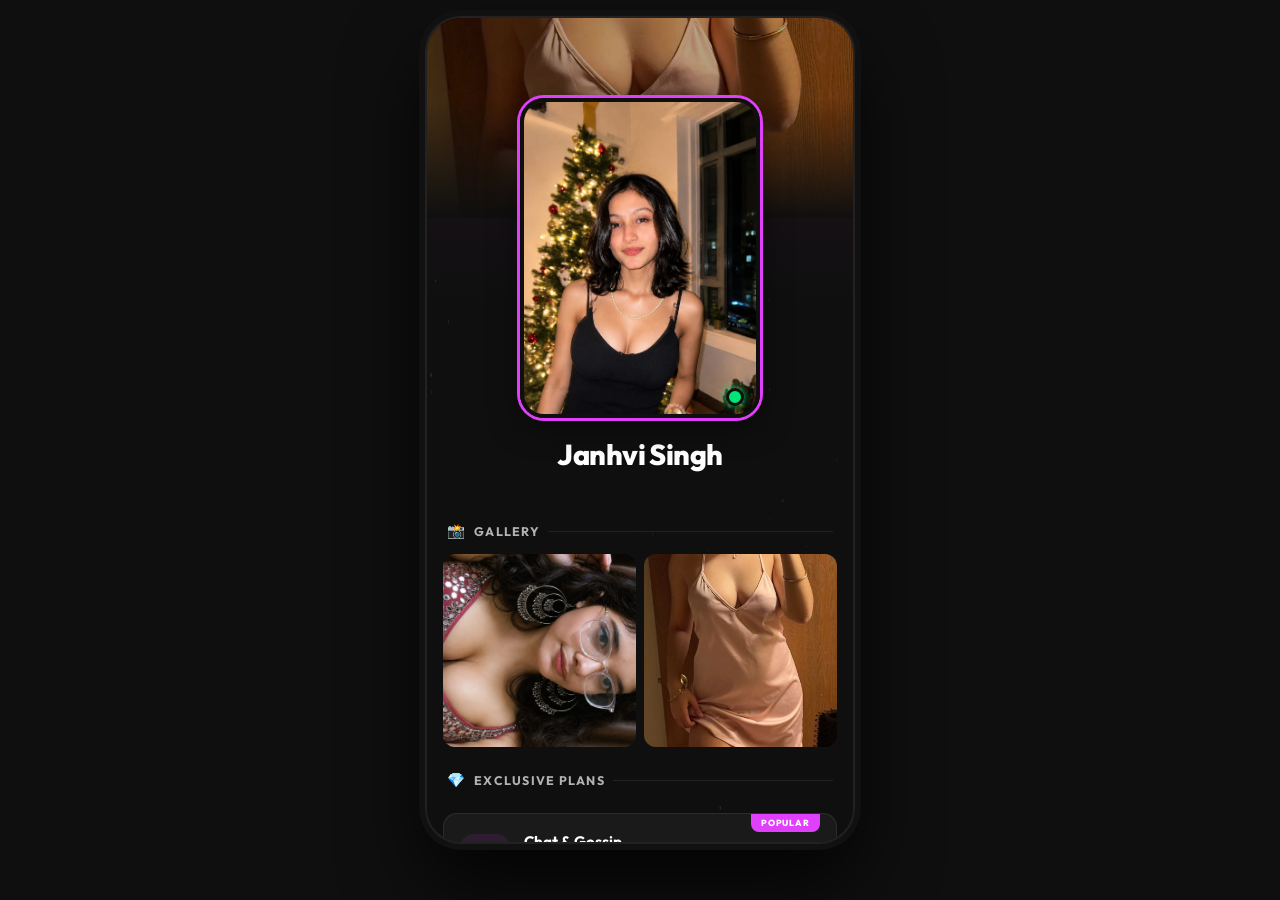
==== index.html @ e20ae775 "Remove timestamps from all reviews" ====
<!DOCTYPE html>
<html lang="en">
<head>
    <meta charset="UTF-8">
    <meta name="viewport" content="width=device-width, initial-scale=1.0">
    <title>ExclusiveConnect — Premium Chat & Connect</title>
    <meta name="description" content="Connect directly with your favorite influencer. Exclusive chat, voice & video call plans available now.">
    <link rel="stylesheet" href="style.css">
    <!-- Google Fonts -->
    <link rel="preconnect" href="https://fonts.googleapis.com">
    <link rel="preconnect" href="https://fonts.gstatic.com" crossorigin>
    <link href="https://fonts.googleapis.com/css2?family=Inter:wght@300;400;500;600;700;800&family=Playfair+Display:wght@700&display=swap" rel="stylesheet">
</head>
<body>
    <!-- Mobile Frame Wrapper -->
    <div class="mobile-frame">
    <!-- Animated Particles Canvas -->
    <canvas id="particlesCanvas"></canvas>



    <!-- Main Container -->
    <main class="main-container" id="mainContent">

        <!-- Cover Banner -->
        <div class="cover-banner">
            <img src="assets/pic3.jpeg" alt="Cover" class="cover-img">
            <div class="cover-overlay"></div>
        </div>

        <!-- Profile Section -->
        <section class="profile-section" id="heroCard">
            <div class="profile-avatar-wrap" id="avatarWrapper">
                <img src="assets/pic1.jpeg" alt="Profile Picture" class="profile-avatar" id="avatarImg">
                <div class="status-dot"></div>
            </div>
            <h1 class="profile-name" id="heroName">Janhvi Singh</h1>


        </section>



        <!-- Photo Gallery Section -->
        <section class="gallery-section" id="gallerySection">
            <h2 class="section-title">
                <span class="title-icon">📸</span>
                Gallery
            </h2>
            <div class="gallery-grid" id="galleryGrid">
                <div class="gallery-item" data-index="0" onclick="openLightbox(0)">
                    <img src="assets/pic2.jpeg" alt="Photo 1" loading="lazy">
                </div>
                <div class="gallery-item" data-index="1" onclick="openLightbox(1)">
                    <img src="assets/pic3.jpeg" alt="Photo 2" loading="lazy">
                </div>
            </div>
        </section>

        <!-- Plans Section -->
        <section class="plans-section" id="plansSection">
            <h2 class="section-title">
                <span class="title-icon">💎</span>
                Exclusive Plans
            </h2>

            <!-- Plan Card 1: Chat & Gossip -->
            <div class="plan-card" id="planChat" onclick="openModal('Chat & Gossip', 199)">
                <div class="plan-badge">Popular</div>
                <div class="plan-icon-wrap">
                    <div class="plan-icon">💬</div>
                </div>
                <div class="plan-info">
                    <h3>Chat & Gossip</h3>
                    <p>Text chat with me directly. Share thoughts, secrets, anything!</p>
                </div>
                <div class="plan-price-box">
                    <span class="plan-price">₹199</span>
                    <span class="plan-price-label">valid for 7 days</span>
                </div>
                <div class="plan-arrow">
                    <svg width="20" height="20" viewBox="0 0 24 24" fill="none" stroke="currentColor" stroke-width="2"><path d="M5 12h14M12 5l7 7-7 7"/></svg>
                </div>
            </div>

            <!-- Plan Card 2: Voice Call -->
            <div class="plan-card" id="planVoice" onclick="openModal('Voice Call', 299)">
                <div class="plan-icon-wrap voice">
                    <div class="plan-icon">📞</div>
                </div>
                <div class="plan-info">
                    <h3>Voice Call</h3>
                    <p>Talk on call, share your thoughts, discuss anything personal!</p>
                </div>
                <div class="plan-price-box">
                    <span class="plan-price">₹299</span>
                    <span class="plan-price-label">valid for 7 days</span>
                </div>
                <div class="plan-arrow">
                    <svg width="20" height="20" viewBox="0 0 24 24" fill="none" stroke="currentColor" stroke-width="2"><path d="M5 12h14M12 5l7 7-7 7"/></svg>
                </div>
            </div>

            <!-- Plan Card 3: Video Call (NEW) -->
            <div class="plan-card premium" id="planVideo" onclick="openModal('Video Call', 499)">
                <div class="plan-badge premium-badge">⭐ Premium</div>
                <div class="plan-icon-wrap video">
                    <div class="plan-icon">🎥</div>
                </div>
                <div class="plan-info">
                    <h3>Video Call</h3>
                    <p>Face-to-face video call — the ultimate personal experience!</p>
                </div>
                <div class="plan-price-box">
                    <span class="plan-price">₹499</span>
                    <span class="plan-price-label">valid for 7 days</span>
                </div>
                <div class="plan-arrow">
                    <svg width="20" height="20" viewBox="0 0 24 24" fill="none" stroke="currentColor" stroke-width="2"><path d="M5 12h14M12 5l7 7-7 7"/></svg>
                </div>
            </div>
        </section>

        <!-- Trust Section -->
        <section class="trust-section" id="trustSection">
            <div class="trust-item">
                <span class="trust-icon">🔒</span>
                <span>100% Secure</span>
            </div>
            <div class="trust-item">
                <span class="trust-icon">⚡</span>
                <span>Instant Access</span>
            </div>
            <div class="trust-item">
                <span class="trust-icon">💯</span>
                <span>Guaranteed Reply</span>
            </div>
        </section>

        <!-- Reviews Section -->
        <section class="reviews-section" id="reviewsSection">
            <h2 class="section-title">
                <span class="title-icon">⭐</span>
                What People Say
                <span class="review-count-badge">850+ Reviews</span>
            </h2>

            <div class="reviews-summary">
                <div class="rating-big">4.9</div>
                <div class="rating-stars-big">★★★★★</div>
                <div class="rating-text">Based on 850+ verified reviews</div>
            </div>

            <div class="reviews-list" id="reviewsList">

                <div class="review-card">
                    <div class="review-header">
                        <div class="review-avatar" style="background: linear-gradient(135deg, #ff6b6b, #ee5a24);">D</div>
                        <div class="review-user-info">
                            <span class="review-name">Deepak Verma <span class="verified-badge">✅</span></span>
                        </div>
                        <div class="review-stars">★★★★★</div>
                    </div>
                    <p class="review-text">Nice chatting with you.</p>
                    <div class="review-plan-tag">💬 Chat & Gossip</div>
                </div>

                <div class="review-card">
                    <div class="review-header">
                        <div class="review-avatar" style="background: linear-gradient(135deg, #6c5ce7, #a29bfe);">K</div>
                        <div class="review-user-info">
                            <span class="review-name">Karan Mehra <span class="verified-badge">✅</span></span>
                        </div>
                        <div class="review-stars">★★★★★</div>
                    </div>
                    <p class="review-text">Great talking to you. Kal fir call karunga.</p>
                    <div class="review-plan-tag">📞 Voice Call</div>
                </div>

                <div class="review-card">
                    <div class="review-header">
                        <div class="review-avatar" style="background: linear-gradient(135deg, #00b894, #00cec9);">N</div>
                        <div class="review-user-info">
                            <span class="review-name">Nikhil Rawat <span class="verified-badge">✅</span></span>
                        </div>
                        <div class="review-stars">★★★★★</div>
                    </div>
                    <p class="review-text">Very friendly and sweet ❤️</p>
                    <div class="review-plan-tag">💬 Chat & Gossip</div>
                </div>

                <div class="review-card">
                    <div class="review-header">
                        <div class="review-avatar" style="background: linear-gradient(135deg, #fdcb6e, #e17055);">T</div>
                        <div class="review-user-info">
                            <span class="review-name">Tarun Yadav <span class="verified-badge">✅</span></span>
                        </div>
                        <div class="review-stars">★★★★★</div>
                    </div>
                    <p class="review-text">Nice experience. Thanks.</p>
                    <div class="review-plan-tag">🎥 Video Call</div>
                </div>

                <div class="review-card">
                    <div class="review-header">
                        <div class="review-avatar" style="background: linear-gradient(135deg, #74b9ff, #0984e3);">R</div>
                        <div class="review-user-info">
                            <span class="review-name">Rohit Chauhan <span class="verified-badge">✅</span></span>
                        </div>
                        <div class="review-stars">★★★★★</div>
                    </div>
                    <p class="review-text">Good talks. Worth it.</p>
                    <div class="review-plan-tag">💬 Chat & Gossip</div>
                </div>

                <div class="review-card">
                    <div class="review-header">
                        <div class="review-avatar" style="background: linear-gradient(135deg, #e056fd, #be2edd);">J</div>
                        <div class="review-user-info">
                            <span class="review-name">Jai Prakash <span class="verified-badge">✅</span></span>
                        </div>
                        <div class="review-stars">★★★★★</div>
                    </div>
                    <p class="review-text">Sahi tha bhai, maza aaya.</p>
                    <div class="review-plan-tag">💬 Chat & Gossip</div>
                </div>

                <div class="review-card">
                    <div class="review-header">
                        <div class="review-avatar" style="background: linear-gradient(135deg, #ff9ff3, #f368e0);">S</div>
                        <div class="review-user-info">
                            <span class="review-name">Sonu Rajput <span class="verified-badge">✅</span></span>
                        </div>
                        <div class="review-stars">★★★★★</div>
                    </div>
                    <p class="review-text">Achi baat karti hai.</p>
                    <div class="review-plan-tag">📞 Voice Call</div>
                </div>

                <div class="review-card">
                    <div class="review-header">
                        <div class="review-avatar" style="background: linear-gradient(135deg, #55efc4, #00b894);">A</div>
                        <div class="review-user-info">
                            <span class="review-name">Aditya Thakur <span class="verified-badge">✅</span></span>
                        </div>
                        <div class="review-stars">★★★★★</div>
                    </div>
                    <p class="review-text">Reply bohot fast aaya. Nice.</p>
                    <div class="review-plan-tag">💬 Chat & Gossip</div>
                </div>

                <div class="review-card">
                    <div class="review-header">
                        <div class="review-avatar" style="background: linear-gradient(135deg, #ffeaa7, #fdcb6e);">G</div>
                        <div class="review-user-info">
                            <span class="review-name">Gaurav Pandit <span class="verified-badge">✅</span></span>
                        </div>
                        <div class="review-stars">★★★★★</div>
                    </div>
                    <p class="review-text">Had a great conversation.</p>
                    <div class="review-plan-tag">📞 Voice Call</div>
                </div>

                <div class="review-card">
                    <div class="review-header">
                        <div class="review-avatar" style="background: linear-gradient(135deg, #fab1a0, #e17055);">P</div>
                        <div class="review-user-info">
                            <span class="review-name">Prashant Dubey <span class="verified-badge">✅</span></span>
                        </div>
                        <div class="review-stars">★★★★★</div>
                    </div>
                    <p class="review-text">Super genuine 💯</p>
                    <div class="review-plan-tag">💬 Chat & Gossip</div>
                </div>


            </div>
        </section>
    </main>



    <!-- Lightbox -->
    <div id="lightbox" class="lightbox" onclick="closeLightbox(event)">
        <button class="lightbox-close" onclick="closeLightbox(event)" aria-label="Close lightbox">&times;</button>
        <button class="lightbox-nav lightbox-prev" onclick="prevImage(event)" aria-label="Previous">‹</button>
        <div class="lightbox-content">
            <img id="lightboxImg" src="" alt="Gallery Image">
            <div class="lightbox-counter" id="lightboxCounter">1 / 2</div>
        </div>
        <button class="lightbox-nav lightbox-next" onclick="nextImage(event)" aria-label="Next">›</button>
    </div>

    <!-- Payment Modal -->
    <div id="paymentModal" class="modal-overlay" onclick="handleOverlayClick(event)">
        <div class="modal-card" onclick="event.stopPropagation()">
            <button class="modal-close" onclick="closeModal()" aria-label="Close modal">&times;</button>
            


            <!-- QR Code -->
            <div class="qr-section">
                <div class="qr-frame">
                    <img src="assets/qr-code.jpeg" alt="Payment QR Code" class="qr-image" id="qrImage">
                </div>
                <p class="qr-hint">Scan with any UPI app to pay</p>
            </div>
            
            <!-- Upload -->
            <div class="upload-area" id="uploadArea">
                <label for="paymentScreenshot" class="upload-label" id="uploadLabel">
                    <div class="upload-icon">📷</div>
                    <span class="upload-text">Upload Payment Screenshot</span>
                </label>
                <input type="file" id="paymentScreenshot" accept="image/*" style="display: none;" onchange="handleFileUpload(event)">
            </div>
            <div id="uploadPreview" class="upload-preview" style="display:none;">
                <img id="previewImg" src="" alt="Screenshot Preview">
                <span class="upload-success">✅ Screenshot uploaded!</span>
            </div>





            <!-- WhatsApp Button -->
            <button id="whatsappBtn" class="wa-button" style="display: none;" onclick="sendToWhatsApp()">
                <svg width="22" height="22" viewBox="0 0 448 512" fill="#fff"><path d="M380.9 97.1C339 55.1 283.2 32 223.9 32c-122.4 0-222 99.6-222 222 0 39.1 10.2 77.3 29.6 111L0 480l117.7-30.9c32.4 17.7 68.9 27 106.1 27h.1c122.3 0 224.1-99.6 224.1-222 0-59.3-25.2-115-67.1-157zM223.9 413.6c-33.6 0-66.5-9-95.2-26.1l-6.8-4-70.8 18.6 18.9-69-4.4-7c-18.8-30-28.7-64.7-28.7-100.4 0-101.4 82.5-184 184-184 55.6 0 107.8 21.7 147 60.9 39.3 39.2 60.9 91.5 60.9 147.2 0 101.4-82.5 184-184.2 184zm101.2-138.2c-5.5-2.8-32.8-16.2-37.9-18-5.1-1.9-8.8-2.8-12.5 2.8-3.7 5.6-14.3 18-17.6 21.8-3.2 3.7-6.5 4.2-12 1.4-32.6-16.3-54-29.1-75.5-66-5.7-9.8 5.7-9.1 16.3-30.3 1.8-3.7.9-6.9-.5-9.7-1.4-2.8-12.5-30.1-17.1-41.2-4.5-10.8-9.1-9.3-12.5-9.5-3.2-.2-6.9-.2-10.6-.2-3.7 0-9.7 1.4-14.8 6.9-5.1 5.6-19.4 19-19.4 46.3 0 27.3 19.9 53.7 22.6 57.4 2.8 3.7 39.1 59.7 94.8 83.8 35.2 15.2 49 16.5 66.6 13.9 10.7-1.6 32.8-13.4 37.4-26.4 4.6-13 4.6-24.1 3.2-26.4-1.3-2.5-5-3.9-10.5-6.6z"/></svg>
                Message on WhatsApp
            </button>
        </div>
    </div>
    
    <!-- End Mobile Frame Wrapper -->
    </div>

    <script src="script.js"></script>
</body>
</html>
---- style.css ----
/* ============================================================
   EXCLUSIVE CONNECT — INSTAGRAM-STYLE PREMIUM V6
   ============================================================ */

@import url('https://fonts.googleapis.com/css2?family=Outfit:wght@300;400;500;600;700;800;900&display=swap');

/* ─── Design Tokens ─── */
:root {
    --bg: #0f0f0f;
    --bg-card: #1a1a1a;
    --bg-card-hover: #222;
    --border: rgba(255,255,255,0.08);
    --accent: #e040fb;
    --accent-light: #ea80fc;
    --accent-glow: rgba(224, 64, 251, 0.3);
    --gold: #ffd700;
    --green: #00e676;
    --whatsapp: #25D366;
    --text-1: #ffffff;
    --text-2: #b3b3b3;
    --text-3: #666;
    --radius: 16px;
    --font: 'Outfit', sans-serif;
}

*, *::before, *::after { margin:0; padding:0; box-sizing:border-box; }
html { scroll-behavior:smooth; -webkit-tap-highlight-color:transparent; }

body {
    font-family: var(--font);
    background: var(--bg);
    color: var(--text-1);
    min-height: 100vh;
    display: flex;
    justify-content: center;
    padding: 16px 0;
}

/* ─── Mobile Frame ─── */
.mobile-frame {
    width: 100%;
    max-width: 430px;
    height: 92vh;
    min-height: 780px;
    background: var(--bg);
    position: relative;
    overflow-y: auto;
    overflow-x: hidden;
    border-radius: 36px;
    border: 2px solid #222;
    box-shadow:
        0 0 0 6px #111,
        0 40px 80px rgba(0,0,0,0.8);
    display: flex;
    flex-direction: column;
}

#particlesCanvas {
    position: absolute;
    top: 0; left: 0;
    width: 100%; height: 100%;
    z-index: 0;
    pointer-events: none;
    opacity: 0.4;
}

.mobile-frame::before {
    content: '';
    position: absolute;
    top: 0; left: 0; right: 0;
    height: 300px;
    background: linear-gradient(180deg, rgba(224, 64, 251, 0.08) 0%, transparent 100%);
    z-index: 0;
    pointer-events: none;
}

/* ─── Main Container ─── */
.main-container {
    position: relative;
    z-index: 1;
    width: 100%;
    display: flex;
    flex-direction: column;
}

/* ============================================================
   COVER BANNER
   ============================================================ */
.cover-banner {
    position: relative;
    width: 100%;
    height: 200px;
    overflow: hidden;
    flex-shrink: 0;
}

.cover-img {
    width: 100%;
    height: 100%;
    object-fit: cover;
    object-position: center 30%;
    filter: brightness(0.7) saturate(1.2);
}

.cover-overlay {
    position: absolute;
    inset: 0;
    background: linear-gradient(180deg,
        transparent 0%,
        transparent 40%,
        var(--bg) 100%);
}

/* ============================================================
   PROFILE SECTION
   ============================================================ */
.profile-section {
    text-align: center;
    padding: 0 20px 24px;
    margin-top: -120px;
    position: relative;
    z-index: 2;
}

.profile-avatar-wrap {
    position: relative;
    display: inline-block;
    margin-bottom: 14px;
}

.profile-avatar {
    width: 240px;
    height: 320px;
    border-radius: 24px;
    object-fit: cover;
    object-position: center top;
    border: 4px solid var(--bg);
    box-shadow:
        0 0 0 3px var(--accent),
        0 8px 30px rgba(0,0,0,0.5);
    transition: transform 0.4s ease;
}

.profile-avatar:hover {
    transform: scale(1.05);
}

.status-dot {
    position: absolute;
    bottom: 16px;
    right: 16px;
    width: 18px;
    height: 18px;
    background: var(--green);
    border-radius: 50%;
    border: 3px solid var(--bg);
    box-shadow: 0 0 10px var(--green);
    animation: dot-pulse 2s ease-in-out infinite;
}

@keyframes dot-pulse {
    0%, 100% { box-shadow: 0 0 4px var(--green); }
    50% { box-shadow: 0 0 12px var(--green), 0 0 20px rgba(0,230,118,0.3); }
}

.profile-name {
    font-size: 1.8rem;
    font-weight: 800;
    letter-spacing: -0.02em;
    margin-bottom: 2px;
}

.profile-handle {
    font-size: 0.85rem;
    color: var(--accent);
    font-weight: 600;
    margin-bottom: 8px;
}

.profile-bio {
    font-size: 0.88rem;
    color: var(--text-2);
    margin-bottom: 20px;
    line-height: 1.5;
}

/* Stats Bar */
.profile-stats {
    display: flex;
    justify-content: center;
    align-items: center;
    gap: 0;
    background: var(--bg-card);
    border: 1px solid var(--border);
    border-radius: 14px;
    padding: 14px 10px;
}

.stat {
    flex: 1;
    text-align: center;
}

.stat-num {
    display: block;
    font-size: 1.05rem;
    font-weight: 800;
    color: var(--text-1);
}

.stat-label {
    display: block;
    font-size: 0.65rem;
    color: var(--text-3);
    text-transform: uppercase;
    letter-spacing: 0.06em;
    margin-top: 2px;
}

.stat-divider {
    width: 1px;
    height: 28px;
    background: var(--border);
}

/* ============================================================
   GALLERY
   ============================================================ */
.gallery-section {
    padding: 0 16px;
    animation: fadeUp 0.6s ease-out 0.1s backwards;
}

.section-title {
    font-size: 0.78rem;
    font-weight: 700;
    color: var(--text-2);
    margin-bottom: 14px;
    display: flex;
    align-items: center;
    gap: 8px;
    text-transform: uppercase;
    letter-spacing: 0.1em;
    padding: 0 4px;
}

.section-title::after {
    content: '';
    flex: 1;
    height: 1px;
    background: var(--border);
}

.title-icon { font-size: 0.9rem; }

.gallery-grid {
    display: grid;
    grid-template-columns: repeat(2, 1fr);
    gap: 8px;
}

.gallery-item {
    position: relative;
    aspect-ratio: 1;
    border-radius: 12px;
    overflow: hidden;
    cursor: pointer;
    transition: 0.3s ease;
}

.gallery-item img {
    width: 100%;
    height: 100%;
    object-fit: cover;
    transition: transform 0.5s ease;
}

.gallery-overlay {
    position: absolute;
    inset: 0;
    background: rgba(0,0,0,0.4);
    display: flex;
    align-items: center;
    justify-content: center;
    opacity: 0;
    transition: 0.3s;
}

.gallery-overlay span {
    font-size: 0.8rem;
    font-weight: 600;
    color: #fff;
    background: rgba(224,64,251,0.6);
    padding: 6px 16px;
    border-radius: 20px;
}

.gallery-item:hover img { transform: scale(1.1); }
.gallery-item:hover .gallery-overlay { opacity: 1; }
.gallery-item:hover { box-shadow: 0 0 20px var(--accent-glow); }

/* ============================================================
   PLAN CARDS — STACKED STYLE
   ============================================================ */
.plans-section {
    padding: 0 16px;
    display: flex;
    flex-direction: column;
    gap: 10px;
    animation: fadeUp 0.6s ease-out 0.2s backwards;
}

.plan-card {
    position: relative;
    display: flex;
    align-items: center;
    gap: 14px;
    background: var(--bg-card);
    border: 1px solid var(--border);
    border-radius: 14px;
    padding: 18px 16px;
    cursor: pointer;
    transition: 0.3s ease;
    overflow: hidden;
}

.plan-card:hover {
    background: var(--bg-card-hover);
    border-color: rgba(224,64,251,0.2);
    transform: translateY(-3px);
    box-shadow: 0 12px 40px rgba(0,0,0,0.4), 0 0 20px var(--accent-glow);
}

.plan-card::after { display: none; }

.plan-card:active {
    transform: scale(0.98);
}

.plan-card.premium {
    border-color: rgba(255,215,0,0.15);
    background: linear-gradient(135deg, #1a1a1a, rgba(255,215,0,0.04));
}

.plan-card.premium:hover {
    border-color: rgba(255,215,0,0.3);
    box-shadow: 0 12px 40px rgba(0,0,0,0.4), 0 0 20px rgba(255,215,0,0.15);
}

.plan-badge {
    position: absolute;
    top: 0;
    right: 16px;
    background: var(--accent);
    color: #fff;
    font-size: 0.55rem;
    font-weight: 800;
    padding: 3px 10px 4px;
    border-radius: 0 0 8px 8px;
    text-transform: uppercase;
    letter-spacing: 0.1em;
}

.plan-badge.premium-badge {
    background: var(--gold);
    color: #000;
}

.plan-icon-wrap {
    width: 50px;
    height: 50px;
    border-radius: 14px;
    background: rgba(224,64,251,0.1);
    display: flex;
    align-items: center;
    justify-content: center;
    flex-shrink: 0;
}

.plan-icon-wrap.voice {
    background: rgba(33,150,243,0.1);
}

.plan-icon-wrap.video {
    background: rgba(255,215,0,0.1);
}

.plan-icon { font-size: 1.5rem; }

.plan-info { flex: 1; min-width: 0; }

.plan-info h3 {
    font-size: 0.95rem;
    font-weight: 700;
    margin-bottom: 2px;
}

.plan-info p {
    font-size: 0.72rem;
    color: var(--text-3);
    line-height: 1.4;
    margin-bottom: 0;
}

.plan-features { display: none; }

.plan-price-box {
    text-align: right;
    flex-shrink: 0;
}

.plan-price {
    display: block;
    font-size: 1.3rem;
    font-weight: 800;
    color: var(--accent);
}

.plan-price-label {
    display: block;
    font-size: 0.55rem;
    color: var(--text-3);
    text-transform: uppercase;
    letter-spacing: 0.04em;
}

.plan-arrow {
    color: var(--text-3);
    flex-shrink: 0;
    transition: 0.3s;
}

.plan-card:hover .plan-arrow {
    color: var(--accent);
    transform: translateX(4px);
}

/* ============================================================
   TRUST
   ============================================================ */
.trust-section {
    padding: 0 16px;
    display: flex;
    justify-content: center;
    gap: 16px;
    flex-wrap: wrap;
    animation: fadeUp 0.6s ease-out 0.3s backwards;
}

.trust-item {
    display: flex;
    align-items: center;
    gap: 5px;
    font-size: 0.7rem;
    color: var(--text-3);
    font-weight: 600;
    text-transform: uppercase;
    letter-spacing: 0.04em;
    background: var(--bg-card);
    border: 1px solid var(--border);
    padding: 8px 14px;
    border-radius: 10px;
}

.trust-icon { font-size: 0.85rem; }

/* ============================================================
   REVIEWS
   ============================================================ */
.reviews-section {
    padding: 0 16px;
    animation: fadeUp 0.6s ease-out 0.35s backwards;
}

.review-count-badge {
    margin-left: auto;
    font-size: 0.6rem;
    font-weight: 700;
    background: rgba(224,64,251,0.1);
    color: var(--accent);
    padding: 3px 10px;
    border-radius: 16px;
    text-transform: none;
    border: 1px solid rgba(224,64,251,0.15);
}

.reviews-summary {
    text-align: center;
    padding: 22px;
    background: var(--bg-card);
    border: 1px solid var(--border);
    border-radius: 14px;
    margin-bottom: 12px;
    position: relative;
}

.reviews-summary::before {
    content: '';
    position: absolute;
    top: 0; left: 20%; right: 20%;
    height: 2px;
    background: linear-gradient(90deg, transparent, var(--gold), transparent);
    border-radius: 2px;
}

.rating-big {
    font-size: 3rem;
    font-weight: 900;
    color: var(--gold);
    line-height: 1;
    margin-bottom: 4px;
}

.rating-stars-big {
    font-size: 1.1rem;
    color: var(--gold);
    letter-spacing: 3px;
    margin-bottom: 4px;
}

.rating-text {
    font-size: 0.68rem;
    color: var(--text-3);
}

.reviews-list {
    display: flex;
    flex-direction: column;
    gap: 8px;
}

.review-card {
    background: var(--bg-card);
    border: 1px solid var(--border);
    border-radius: 14px;
    padding: 14px;
    transition: 0.3s;
}

.review-card::before { display: none; }

.review-card:hover {
    background: var(--bg-card-hover);
    border-color: rgba(224,64,251,0.1);
}

.review-header {
    display: flex;
    align-items: center;
    gap: 10px;
    margin-bottom: 8px;
}

.review-avatar {
    width: 36px;
    height: 36px;
    border-radius: 50%;
    display: flex;
    align-items: center;
    justify-content: center;
    font-weight: 800;
    font-size: 0.82rem;
    color: #fff;
    flex-shrink: 0;
}

.review-user-info { flex: 1; min-width: 0; }

.review-name {
    display: block;
    font-size: 0.82rem;
    font-weight: 700;
}

.verified-badge { font-size: 0.6rem; }

.review-time {
    display: block;
    font-size: 0.65rem;
    color: var(--text-3);
}

.review-stars {
    color: var(--gold);
    font-size: 0.7rem;
    letter-spacing: 1px;
    flex-shrink: 0;
}

.review-text {
    font-size: 0.8rem;
    color: var(--text-2);
    line-height: 1.5;
    margin-bottom: 8px;
}

.review-plan-tag {
    display: inline-block;
    font-size: 0.6rem;
    font-weight: 700;
    color: var(--accent);
    background: rgba(224,64,251,0.08);
    border: 1px solid rgba(224,64,251,0.12);
    padding: 3px 10px;
    border-radius: 16px;
}

/* ============================================================
   LIGHTBOX
   ============================================================ */
.lightbox {
    display: none;
    position: fixed;
    inset: 0;
    z-index: 2000;
    background: rgba(0,0,0,0.95);
    backdrop-filter: blur(20px);
    align-items: center;
    justify-content: center;
    opacity: 0;
    transition: opacity 0.3s;
}

.lightbox.active { display: flex; opacity: 1; }

.lightbox-close {
    position: absolute;
    top: 16px; right: 20px;
    background: none; border: none;
    color: #fff;
    font-size: 2.2rem;
    cursor: pointer;
    z-index: 10;
    transition: 0.3s;
}

.lightbox-close:hover { transform: rotate(90deg); color: var(--accent); }

.lightbox-nav {
    position: absolute;
    top: 50%;
    transform: translateY(-50%);
    background: rgba(255,255,255,0.08);
    border: 1px solid rgba(255,255,255,0.1);
    color: #fff;
    font-size: 1.8rem;
    width: 48px; height: 48px;
    border-radius: 50%;
    display: flex;
    align-items: center;
    justify-content: center;
    cursor: pointer;
    transition: 0.3s;
    z-index: 10;
}

.lightbox-nav:hover {
    background: var(--accent);
    border-color: var(--accent);
}

.lightbox-prev { left: 12px; }
.lightbox-next { right: 12px; }
.lightbox-content { text-align: center; }

.lightbox-content img {
    max-width: 90vw;
    max-height: 80vh;
    border-radius: 16px;
    object-fit: contain;
    box-shadow: 0 20px 60px rgba(0,0,0,0.6);
}

.lightbox-counter {
    margin-top: 12px;
    font-size: 0.75rem;
    color: var(--text-3);
    font-weight: 600;
}

/* ============================================================
   MODAL
   ============================================================ */
.modal-overlay {
    display: none;
    position: fixed;
    inset: 0;
    z-index: 1000;
    background: rgba(0,0,0,0.85);
    backdrop-filter: blur(16px);
    align-items: center;
    justify-content: center;
    padding: 16px;
    opacity: 0;
    transition: opacity 0.3s;
}

.modal-overlay.show { display: flex; opacity: 1; }

.modal-card {
    background: #141414;
    width: 100%;
    max-width: 400px;
    border-radius: 24px;
    padding: 30px 22px;
    position: relative;
    border: 1px solid #222;
    box-shadow: 0 30px 80px rgba(0,0,0,0.7);
    transform: scale(0.9) translateY(30px);
    transition: transform 0.4s cubic-bezier(0.175, 0.885, 0.32, 1.275);
    max-height: 92vh;
    overflow-y: auto;
}

.modal-card::before {
    content: '';
    position: absolute;
    top: 0; left: 20%; right: 20%;
    height: 3px;
    background: linear-gradient(90deg, var(--accent), var(--gold));
    border-radius: 0 0 3px 3px;
}

.modal-overlay.show .modal-card { transform: scale(1) translateY(0); }

.modal-close {
    position: absolute;
    top: 14px; right: 16px;
    background: #222;
    border: none;
    color: var(--text-2);
    font-size: 1.2rem;
    cursor: pointer;
    width: 34px; height: 34px;
    border-radius: 50%;
    display: flex;
    align-items: center;
    justify-content: center;
    transition: 0.3s;
}

.modal-close:hover { background: var(--accent); color: #fff; }

.modal-header { text-align: center; margin-bottom: 22px; }

.modal-icon {
    font-size: 2.6rem;
    margin-bottom: 8px;
    display: inline-block;
    animation: bounce 2s ease-in-out infinite;
}

@keyframes bounce {
    0%, 100% { transform: translateY(0); }
    50% { transform: translateY(-6px); }
}

.modal-header h2 {
    font-size: 1.3rem;
    font-weight: 800;
    margin-bottom: 12px;
}

.modal-plan-info {
    display: inline-flex;
    align-items: center;
    gap: 12px;
    background: #1a1a1a;
    border: 1px solid #333;
    padding: 10px 20px;
    border-radius: 24px;
    font-size: 0.85rem;
    font-weight: 600;
}

.modal-price {
    font-weight: 800;
    font-size: 1.1rem;
    color: var(--accent);
}

/* QR */
.qr-section { text-align: center; margin-bottom: 20px; }

.qr-frame {
    display: inline-block;
    background: #fff;
    padding: 10px;
    border-radius: 16px;
    box-shadow: 0 8px 30px rgba(0,0,0,0.4);
    margin-bottom: 8px;
}

.qr-image {
    width: 260px; 
    height: auto;
    object-fit: contain;
    border-radius: 8px;
    display: block;
}

.qr-hint {
    font-size: 0.7rem;
    color: var(--text-3);
}

/* Steps */
.steps-container {
    display: flex;
    flex-direction: column;
    gap: 8px;
    margin-bottom: 18px;
}

.step {
    display: flex;
    align-items: center;
    gap: 10px;
    background: #1a1a1a;
    border: 1px solid #222;
    border-radius: 12px;
    padding: 12px 14px;
}

.step:hover { border-color: rgba(224,64,251,0.15); }

.step-num {
    width: 28px; height: 28px;
    border-radius: 50%;
    background: var(--accent);
    display: flex;
    align-items: center;
    justify-content: center;
    font-size: 0.7rem;
    font-weight: 800;
    color: #fff;
    flex-shrink: 0;
}

.step p { font-size: 0.78rem; color: var(--text-2); }

/* Upload */
.upload-area { margin-bottom: 14px; }

.upload-label {
    display: flex;
    flex-direction: column;
    align-items: center;
    gap: 6px;
    padding: 24px;
    border: 2px dashed #333;
    border-radius: 16px;
    cursor: pointer;
    transition: 0.3s;
    background: #1a1a1a;
}

.upload-label:hover {
    border-color: var(--accent);
    background: rgba(224,64,251,0.04);
}

.upload-icon { font-size: 2rem; }
.upload-text { font-size: 0.85rem; font-weight: 700; }
.upload-subtext { font-size: 0.68rem; color: var(--text-3); }

.upload-preview {
    text-align: center;
    margin-bottom: 14px;
    padding: 14px;
    background: #1a1a1a;
    border: 1px solid #333;
    border-radius: 14px;
}

.upload-preview img {
    max-width: 100%; max-height: 130px;
    border-radius: 8px;
    object-fit: contain;
    margin-bottom: 8px;
}

.upload-success {
    display: block;
    font-size: 0.82rem;
    font-weight: 700;
    color: var(--green);
}

/* Warning */
.warning-box {
    display: flex;
    gap: 10px;
    align-items: flex-start;
    background: rgba(255,0,0,0.05);
    border: 1px solid rgba(255,0,0,0.12);
    border-left: 3px solid #ff4444;
    padding: 14px;
    border-radius: 4px 12px 12px 4px;
    margin-bottom: 18px;
}

.warning-icon { font-size: 1.1rem; flex-shrink: 0; }
.warning-box p { font-size: 0.75rem; color: #ccc; line-height: 1.5; }
.warning-box strong { color: #fff; }

/* WhatsApp */
.wa-button {
    width: 100%;
    padding: 16px;
    background: var(--whatsapp);
    color: #fff;
    border: none;
    border-radius: 14px;
    font-size: 1rem;
    font-weight: 800;
    font-family: var(--font);
    cursor: pointer;
    transition: 0.3s;
    box-shadow: 0 6px 25px rgba(37,211,102,0.3);
    display: flex;
    align-items: center;
    justify-content: center;
    gap: 10px;
}

.wa-button:hover {
    transform: translateY(-3px);
    box-shadow: 0 10px 35px rgba(37,211,102,0.4);
}

.wa-button:active { transform: translateY(0); }

/* ============================================================
   SPACING BETWEEN SECTIONS
   ============================================================ */
.gallery-section,
.plans-section,
.trust-section,
.reviews-section {
    margin-top: 24px;
}

/* ============================================================
   ANIMATIONS
   ============================================================ */
@keyframes fadeUp {
    from { opacity: 0; transform: translateY(24px); }
    to { opacity: 1; transform: translateY(0); }
}

@keyframes section-enter {
    from { opacity: 0; transform: translateY(30px); }
    to { opacity: 1; transform: translateY(0); }
}

/* ============================================================
   SCROLLBAR
   ============================================================ */
::-webkit-scrollbar { width: 3px; }
::-webkit-scrollbar-track { background: transparent; }
::-webkit-scrollbar-thumb { background: #333; border-radius: 10px; }
::-webkit-scrollbar-thumb:hover { background: var(--accent); }

/* ============================================================
   RESPONSIVE
   ============================================================ */
@media (max-width: 480px) {
    body { padding: 0; }

    .mobile-frame {
        max-width: 100%;
        height: 100vh;
        border-radius: 0;
        box-shadow: none;
        border: none;
        min-height: 100vh;
    }

    .cover-banner { height: 180px; }

    .profile-avatar {
        width: 180px;
        height: 250px;
    }

    .profile-name { font-size: 1.5rem; }

    .main-container { gap: 0; }

    .plan-card { padding: 14px; }
    .plan-features { display: none; }
    .modal-card { padding: 24px 18px; border-radius: 20px; }
    .review-card { padding: 12px; }

    .gallery-section,
    .plans-section,
    .trust-section,
    .reviews-section {
        margin-top: 20px;
    }
}
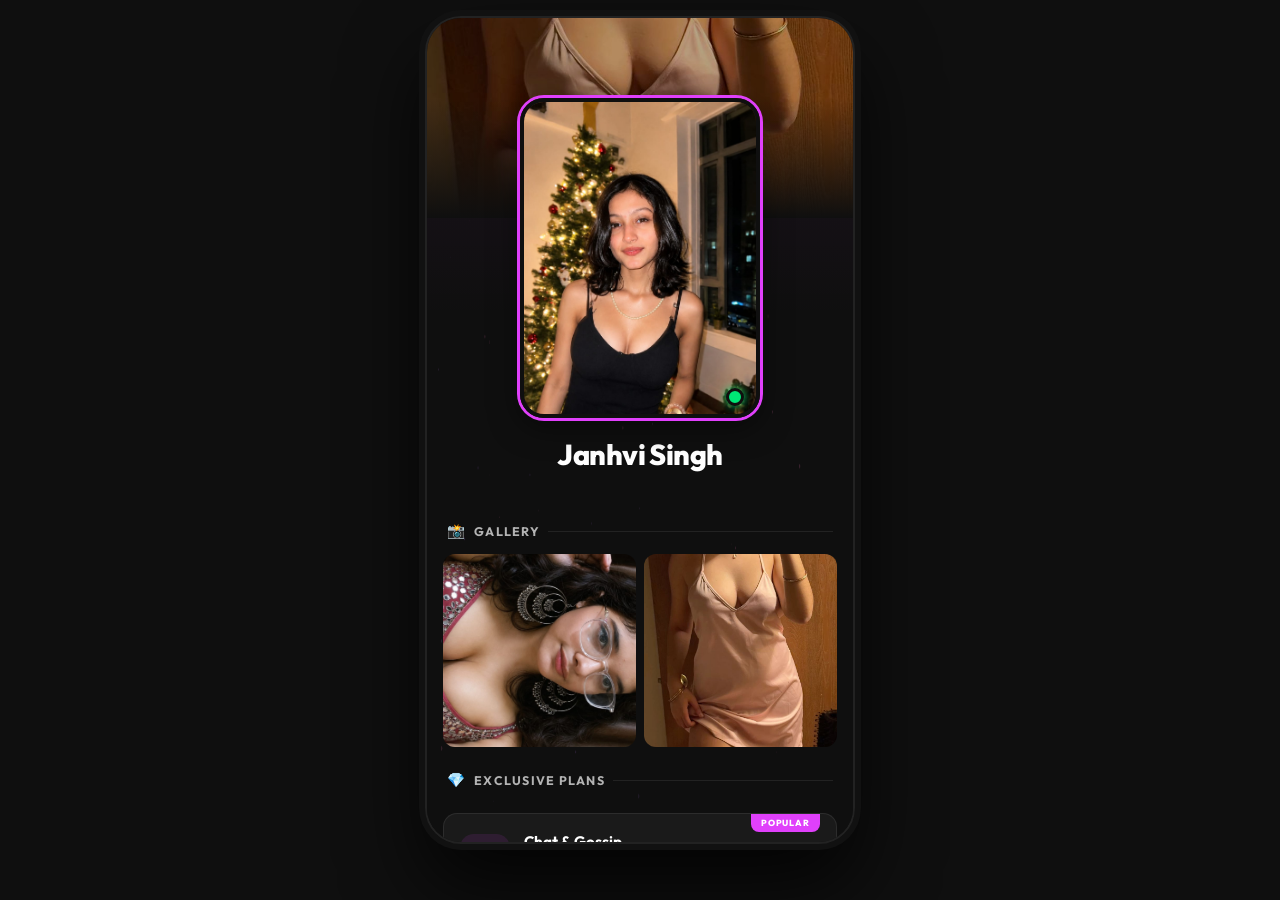
==== commit 6e91db71: "Add 30 new short genuine generic reviews" ====
--- a/index.html
+++ b/index.html
@@ -273,7 +273,365 @@
                     <div class="review-plan-tag">💬 Chat & Gossip</div>
                 </div>
 
-
+                <div class="review-card">
+                    <div class="review-header">
+                        <div class="review-avatar" style="background: linear-gradient(135deg, #10b981, #3b82f6);">S</div>
+                        <div class="review-user-info">
+                            <span class="review-name">Sameer Khan <span class="verified-badge">✅</span></span>
+                        </div>
+                        <div class="review-stars">★★★★★</div>
+                    </div>
+                    <p class="review-text">Maza aa gaya bhai.</p>
+                    <div class="review-plan-tag">💬 Chat & Gossip</div>
+                </div>
+
+                <div class="review-card">
+                    <div class="review-header">
+                        <div class="review-avatar" style="background: linear-gradient(135deg, #f43f5e, #a78bfa);">R</div>
+                        <div class="review-user-info">
+                            <span class="review-name">Rahul Singh <span class="verified-badge">✅</span></span>
+                        </div>
+                        <div class="review-stars">★★★★★</div>
+                    </div>
+                    <p class="review-text">Bohot achi baat karti hai.</p>
+                    <div class="review-plan-tag">📞 Voice Call</div>
+                </div>
+
+                <div class="review-card">
+                    <div class="review-header">
+                        <div class="review-avatar" style="background: linear-gradient(135deg, #f59e0b, #ef4444);">V</div>
+                        <div class="review-user-info">
+                            <span class="review-name">Vikas Sharma <span class="verified-badge">✅</span></span>
+                        </div>
+                        <div class="review-stars">★★★★★</div>
+                    </div>
+                    <p class="review-text">She is very sweet.</p>
+                    <div class="review-plan-tag">🎥 Video Call</div>
+                </div>
+
+                <div class="review-card">
+                    <div class="review-header">
+                        <div class="review-avatar" style="background: linear-gradient(135deg, #8b5cf6, #3b82f6);">A</div>
+                        <div class="review-user-info">
+                            <span class="review-name">Amit Patel <span class="verified-badge">✅</span></span>
+                        </div>
+                        <div class="review-stars">★★★★★</div>
+                    </div>
+                    <p class="review-text">Must try guys.</p>
+                    <div class="review-plan-tag">💬 Chat & Gossip</div>
+                </div>
+
+                <div class="review-card">
+                    <div class="review-header">
+                        <div class="review-avatar" style="background: linear-gradient(135deg, #06b6d4, #8b5cf6);">M</div>
+                        <div class="review-user-info">
+                            <span class="review-name">Manish Kumar <span class="verified-badge">✅</span></span>
+                        </div>
+                        <div class="review-stars">★★★★★</div>
+                    </div>
+                    <p class="review-text">Worth the price.</p>
+                    <div class="review-plan-tag">💬 Chat & Gossip</div>
+                </div>
+
+                <div class="review-card">
+                    <div class="review-header">
+                        <div class="review-avatar" style="background: linear-gradient(135deg, #ec4899, #8b5cf6);">R</div>
+                        <div class="review-user-info">
+                            <span class="review-name">Raj Malhotra <span class="verified-badge">✅</span></span>
+                        </div>
+                        <div class="review-stars">★★★★★</div>
+                    </div>
+                    <p class="review-text">Achi service hai.</p>
+                    <div class="review-plan-tag">📞 Voice Call</div>
+                </div>
+
+                <div class="review-card">
+                    <div class="review-header">
+                        <div class="review-avatar" style="background: linear-gradient(135deg, #14b8a6, #a78bfa);">A</div>
+                        <div class="review-user-info">
+                            <span class="review-name">Aman Gupta <span class="verified-badge">✅</span></span>
+                        </div>
+                        <div class="review-stars">★★★★★</div>
+                    </div>
+                    <p class="review-text">Genuine. Trusted.</p>
+                    <div class="review-plan-tag">💬 Chat & Gossip</div>
+                </div>
+
+                <div class="review-card">
+                    <div class="review-header">
+                        <div class="review-avatar" style="background: linear-gradient(135deg, #f97316, #ec4899);">S</div>
+                        <div class="review-user-info">
+                            <span class="review-name">Sushant Joshi <span class="verified-badge">✅</span></span>
+                        </div>
+                        <div class="review-stars">★★★★★</div>
+                    </div>
+                    <p class="review-text">Thanks for the call.</p>
+                    <div class="review-plan-tag">📞 Voice Call</div>
+                </div>
+
+                <div class="review-card">
+                    <div class="review-header">
+                        <div class="review-avatar" style="background: linear-gradient(135deg, #6366f1, #ec4899);">R</div>
+                        <div class="review-user-info">
+                            <span class="review-name">Rohan Tiwari <span class="verified-badge">✅</span></span>
+                        </div>
+                        <div class="review-stars">★★★★★</div>
+                    </div>
+                    <p class="review-text">Nice chatting.</p>
+                    <div class="review-plan-tag">💬 Chat & Gossip</div>
+                </div>
+
+                <div class="review-card">
+                    <div class="review-header">
+                        <div class="review-avatar" style="background: linear-gradient(135deg, #22d3ee, #a78bfa);">R</div>
+                        <div class="review-user-info">
+                            <span class="review-name">Ravi Ranjan <span class="verified-badge">✅</span></span>
+                        </div>
+                        <div class="review-stars">★★★★★</div>
+                    </div>
+                    <p class="review-text">Good experience.</p>
+                    <div class="review-plan-tag">🎥 Video Call</div>
+                </div>
+
+                <div class="review-card">
+                    <div class="review-header">
+                        <div class="review-avatar" style="background: linear-gradient(135deg, #fb923c, #f43f5e);">A</div>
+                        <div class="review-user-info">
+                            <span class="review-name">Ankit Dubey <span class="verified-badge">✅</span></span>
+                        </div>
+                        <div class="review-stars">★★★★★</div>
+                    </div>
+                    <p class="review-text">Bohot friendly hai.</p>
+                    <div class="review-plan-tag">💬 Chat & Gossip</div>
+                </div>
+
+                <div class="review-card">
+                    <div class="review-header">
+                        <div class="review-avatar" style="background: linear-gradient(135deg, #c084fc, #06b6d4);">V</div>
+                        <div class="review-user-info">
+                            <span class="review-name">Vivek Rajput <span class="verified-badge">✅</span></span>
+                        </div>
+                        <div class="review-stars">★★★★★</div>
+                    </div>
+                    <p class="review-text">Really loved it.</p>
+                    <div class="review-plan-tag">📞 Voice Call</div>
+                </div>
+
+                <div class="review-card">
+                    <div class="review-header">
+                        <div class="review-avatar" style="background: linear-gradient(135deg, #34d399, #818cf8);">M</div>
+                        <div class="review-user-info">
+                            <span class="review-name">Mohit Yadav <span class="verified-badge">✅</span></span>
+                        </div>
+                        <div class="review-stars">★★★★★</div>
+                    </div>
+                    <p class="review-text">So cute and polite.</p>
+                    <div class="review-plan-tag">🎥 Video Call</div>
+                </div>
+
+                <div class="review-card">
+                    <div class="review-header">
+                        <div class="review-avatar" style="background: linear-gradient(135deg, #e879f9, #fbbf24);">N</div>
+                        <div class="review-user-info">
+                            <span class="review-name">Nitin Agarwal <span class="verified-badge">✅</span></span>
+                        </div>
+                        <div class="review-stars">★★★★★</div>
+                    </div>
+                    <p class="review-text">Sabse best.</p>
+                    <div class="review-plan-tag">💬 Chat & Gossip</div>
+                </div>
+
+                <div class="review-card">
+                    <div class="review-header">
+                        <div class="review-avatar" style="background: linear-gradient(135deg, #f43f5e, #a78bfa);">A</div>
+                        <div class="review-user-info">
+                            <span class="review-name">Akash Chauhan <span class="verified-badge">✅</span></span>
+                        </div>
+                        <div class="review-stars">★★★★★</div>
+                    </div>
+                    <p class="review-text">Will buy again.</p>
+                    <div class="review-plan-tag">💬 Chat & Gossip</div>
+                </div>
+
+                <div class="review-card">
+                    <div class="review-header">
+                        <div class="review-avatar" style="background: linear-gradient(135deg, #0ea5e9, #10b981);">V</div>
+                        <div class="review-user-info">
+                            <span class="review-name">Vinay Thakur <span class="verified-badge">✅</span></span>
+                        </div>
+                        <div class="review-stars">★★★★★</div>
+                    </div>
+                    <p class="review-text">100% genuine.</p>
+                    <div class="review-plan-tag">📞 Voice Call</div>
+                </div>
+
+                <div class="review-card">
+                    <div class="review-header">
+                        <div class="review-avatar" style="background: linear-gradient(135deg, #fbbf24, #ef4444);">S</div>
+                        <div class="review-user-info">
+                            <span class="review-name">Saurabh Mishra <span class="verified-badge">✅</span></span>
+                        </div>
+                        <div class="review-stars">★★★★★</div>
+                    </div>
+                    <p class="review-text">Bhai sab theek hai.</p>
+                    <div class="review-plan-tag">💬 Chat & Gossip</div>
+                </div>
+
+                <div class="review-card">
+                    <div class="review-header">
+                        <div class="review-avatar" style="background: linear-gradient(135deg, #ff6b6b, #ee5a24);">S</div>
+                        <div class="review-user-info">
+                            <span class="review-name">Sumit Jha <span class="verified-badge">✅</span></span>
+                        </div>
+                        <div class="review-stars">★★★★★</div>
+                    </div>
+                    <p class="review-text">Amazing time.</p>
+                    <div class="review-plan-tag">💬 Chat & Gossip</div>
+                </div>
+
+                <div class="review-card">
+                    <div class="review-header">
+                        <div class="review-avatar" style="background: linear-gradient(135deg, #6c5ce7, #a29bfe);">A</div>
+                        <div class="review-user-info">
+                            <span class="review-name">Abhishek Roy <span class="verified-badge">✅</span></span>
+                        </div>
+                        <div class="review-stars">★★★★★</div>
+                    </div>
+                    <p class="review-text">Loved talking to her.</p>
+                    <div class="review-plan-tag">📞 Voice Call</div>
+                </div>
+
+                <div class="review-card">
+                    <div class="review-header">
+                        <div class="review-avatar" style="background: linear-gradient(135deg, #00b894, #00cec9);">M</div>
+                        <div class="review-user-info">
+                            <span class="review-name">Manoj Kumar <span class="verified-badge">✅</span></span>
+                        </div>
+                        <div class="review-stars">★★★★★</div>
+                    </div>
+                    <p class="review-text">Quick reply.</p>
+                    <div class="review-plan-tag">💬 Chat & Gossip</div>
+                </div>
+
+                <div class="review-card">
+                    <div class="review-header">
+                        <div class="review-avatar" style="background: linear-gradient(135deg, #fdcb6e, #e17055);">S</div>
+                        <div class="review-user-info">
+                            <span class="review-name">Suraj Pandey <span class="verified-badge">✅</span></span>
+                        </div>
+                        <div class="review-stars">★★★★★</div>
+                    </div>
+                    <p class="review-text">Nice person.</p>
+                    <div class="review-plan-tag">🎥 Video Call</div>
+                </div>
+
+                <div class="review-card">
+                    <div class="review-header">
+                        <div class="review-avatar" style="background: linear-gradient(135deg, #74b9ff, #0984e3);">S</div>
+                        <div class="review-user-info">
+                            <span class="review-name">Sandeep Singh <span class="verified-badge">✅</span></span>
+                        </div>
+                        <div class="review-stars">★★★★★</div>
+                    </div>
+                    <p class="review-text">Highly recommended.</p>
+                    <div class="review-plan-tag">📞 Voice Call</div>
+                </div>
+
+                <div class="review-card">
+                    <div class="review-header">
+                        <div class="review-avatar" style="background: linear-gradient(135deg, #e056fd, #be2edd);">N</div>
+                        <div class="review-user-info">
+                            <span class="review-name">Neeraj Gupta <span class="verified-badge">✅</span></span>
+                        </div>
+                        <div class="review-stars">★★★★★</div>
+                    </div>
+                    <p class="review-text">Acha laga baat karke.</p>
+                    <div class="review-plan-tag">💬 Chat & Gossip</div>
+                </div>
+
+                <div class="review-card">
+                    <div class="review-header">
+                        <div class="review-avatar" style="background: linear-gradient(135deg, #ff9ff3, #f368e0);">P</div>
+                        <div class="review-user-info">
+                            <span class="review-name">Pramod Yadav <span class="verified-badge">✅</span></span>
+                        </div>
+                        <div class="review-stars">★★★★★</div>
+                    </div>
+                    <p class="review-text">Superb service.</p>
+                    <div class="review-plan-tag">💬 Chat & Gossip</div>
+                </div>
+
+                <div class="review-card">
+                    <div class="review-header">
+                        <div class="review-avatar" style="background: linear-gradient(135deg, #55efc4, #00b894);">V</div>
+                        <div class="review-user-info">
+                            <span class="review-name">Vishal Rathore <span class="verified-badge">✅</span></span>
+                        </div>
+                        <div class="review-stars">★★★★★</div>
+                    </div>
+                    <p class="review-text">Real hai.</p>
+                    <div class="review-plan-tag">📞 Voice Call</div>
+                </div>
+
+                <div class="review-card">
+                    <div class="review-header">
+                        <div class="review-avatar" style="background: linear-gradient(135deg, #ffeaa7, #fdcb6e);">S</div>
+                        <div class="review-user-info">
+                            <span class="review-name">Sonu Mehra <span class="verified-badge">✅</span></span>
+                        </div>
+                        <div class="review-stars">★★★★★</div>
+                    </div>
+                    <p class="review-text">Worth every penny.</p>
+                    <div class="review-plan-tag">💬 Chat & Gossip</div>
+                </div>
+
+                <div class="review-card">
+                    <div class="review-header">
+                        <div class="review-avatar" style="background: linear-gradient(135deg, #fab1a0, #e17055);">K</div>
+                        <div class="review-user-info">
+                            <span class="review-name">Krunal Shah <span class="verified-badge">✅</span></span>
+                        </div>
+                        <div class="review-stars">★★★★★</div>
+                    </div>
+                    <p class="review-text">Thanks yaar.</p>
+                    <div class="review-plan-tag">📞 Voice Call</div>
+                </div>
+
+                <div class="review-card">
+                    <div class="review-header">
+                        <div class="review-avatar" style="background: linear-gradient(135deg, #c084fc, #f472b6);">B</div>
+                        <div class="review-user-info">
+                            <span class="review-name">Bipin Rawat <span class="verified-badge">✅</span></span>
+                        </div>
+                        <div class="review-stars">★★★★★</div>
+                    </div>
+                    <p class="review-text">Best experience.</p>
+                    <div class="review-plan-tag">🎥 Video Call</div>
+                </div>
+
+                <div class="review-card">
+                    <div class="review-header">
+                        <div class="review-avatar" style="background: linear-gradient(135deg, #38bdf8, #818cf8);">D</div>
+                        <div class="review-user-info">
+                            <span class="review-name">Dinesh Jain <span class="verified-badge">✅</span></span>
+                        </div>
+                        <div class="review-stars">★★★★★</div>
+                    </div>
+                    <p class="review-text">Ekdum mast.</p>
+                    <div class="review-plan-tag">💬 Chat & Gossip</div>
+                </div>
+
+                <div class="review-card">
+                    <div class="review-header">
+                        <div class="review-avatar" style="background: linear-gradient(135deg, #f59e0b, #ef4444);">T</div>
+                        <div class="review-user-info">
+                            <span class="review-name">Tushar Kadam <span class="verified-badge">✅</span></span>
+                        </div>
+                        <div class="review-stars">★★★★★</div>
+                    </div>
+                    <p class="review-text">So beautiful.</p>
+                    <div class="review-plan-tag">🎥 Video Call</div>
+                </div>
             </div>
         </section>
     </main>
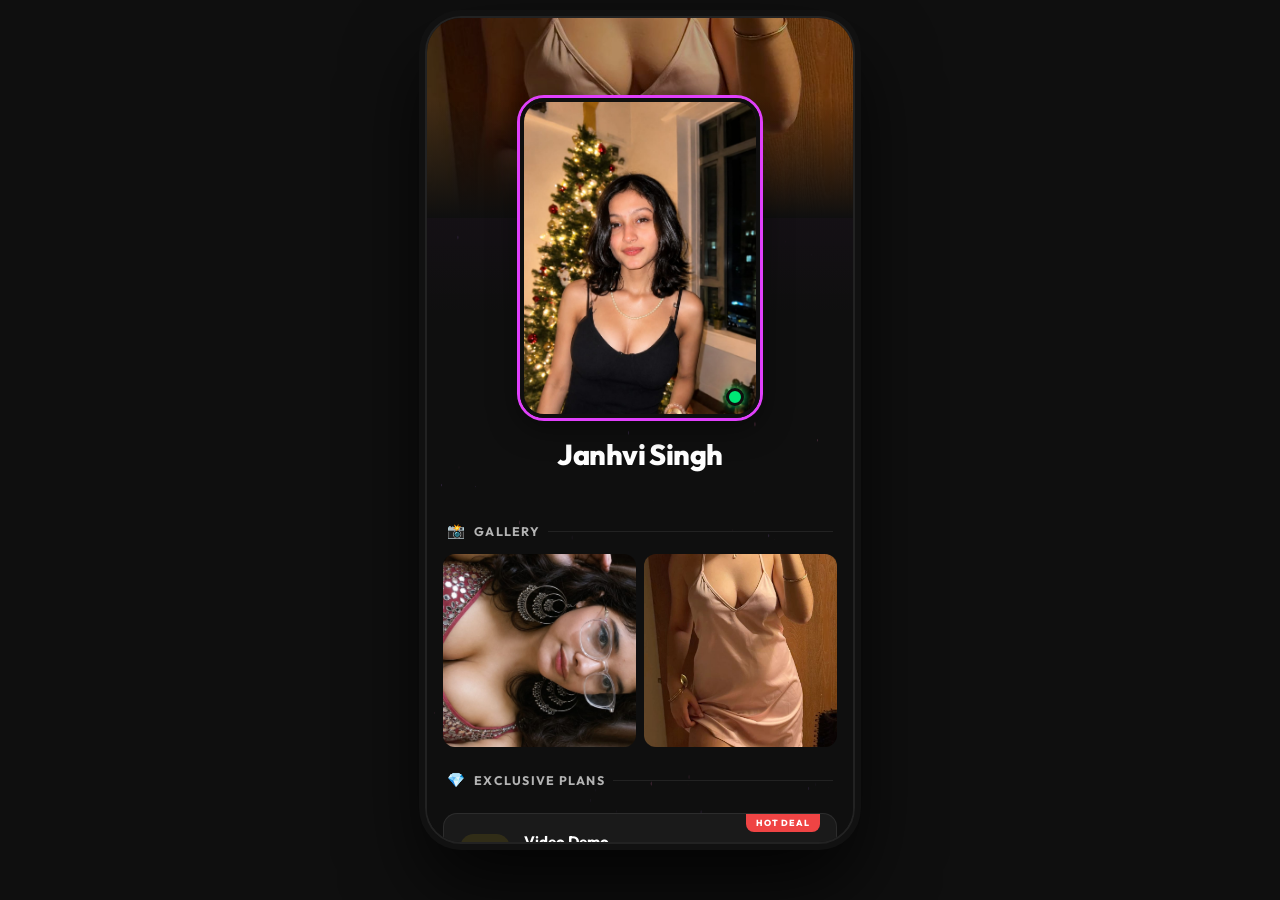
==== commit d75e7702: "Add Rs 29 Video Demo plan at the top" ====
--- a/index.html
+++ b/index.html
@@ -64,6 +64,25 @@
                 Exclusive Plans
             </h2>
 
+            <!-- Plan Card 0: Video Demo -->
+            <div class="plan-card" id="planVideoDemo" onclick="openModal('Video Demo', 29)">
+                <div class="plan-badge" style="background: #ef4444; color: white;">Hot Deal</div>
+                <div class="plan-icon-wrap video">
+                    <div class="plan-icon">🎥</div>
+                </div>
+                <div class="plan-info">
+                    <h3>Video Demo</h3>
+                    <p>A quick 1-minute video demo call to build trust!</p>
+                </div>
+                <div class="plan-price-box">
+                    <span class="plan-price">₹29</span>
+                    <span class="plan-price-label">Trial Plan</span>
+                </div>
+                <div class="plan-arrow">
+                    <svg width="20" height="20" viewBox="0 0 24 24" fill="none" stroke="currentColor" stroke-width="2"><path d="M5 12h14M12 5l7 7-7 7"/></svg>
+                </div>
+            </div>
+
             <!-- Plan Card 1: Chat & Gossip -->
             <div class="plan-card" id="planChat" onclick="openModal('Chat & Gossip', 199)">
                 <div class="plan-badge">Popular</div>
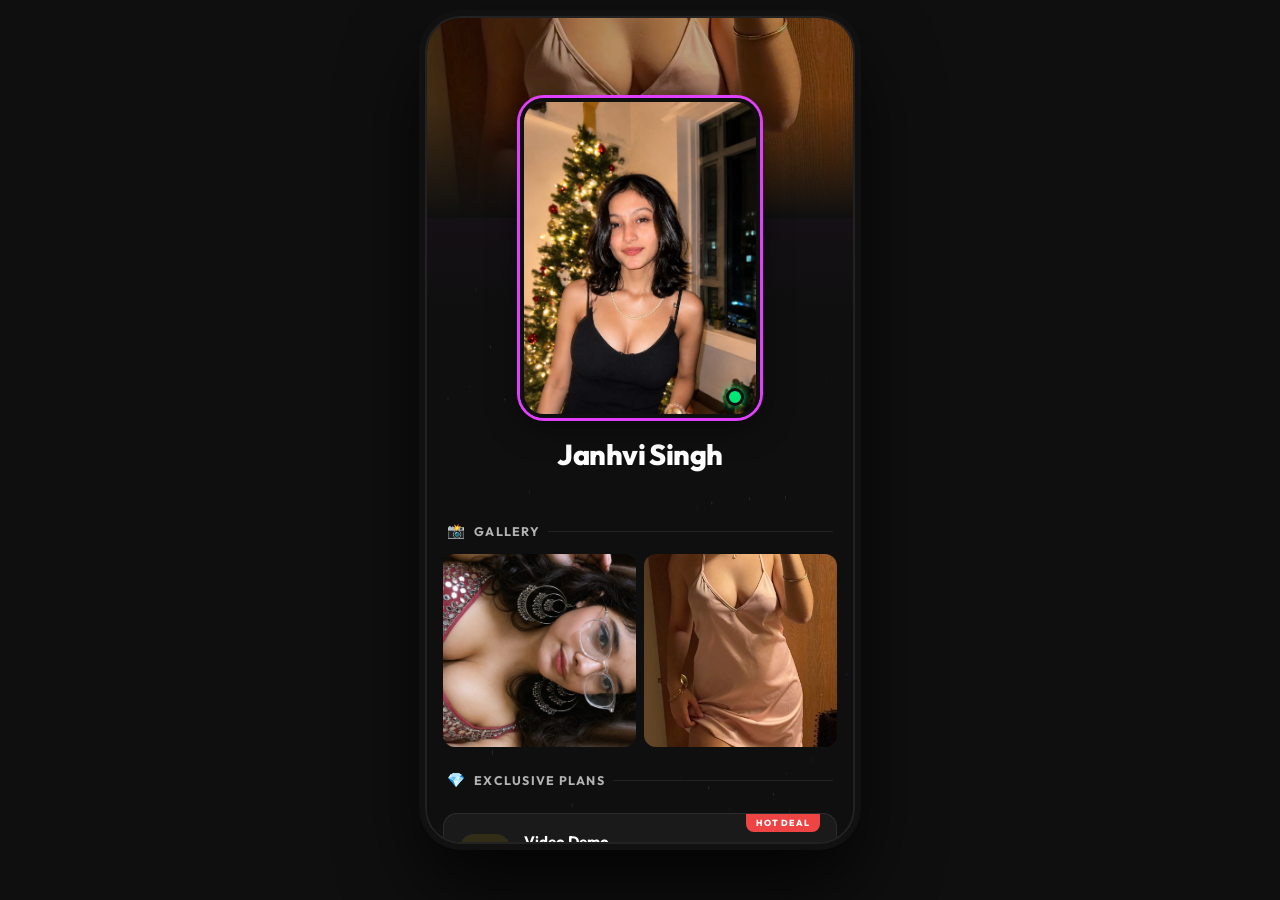
==== commit 9f7c1144: "Update Video Demo plan duration text" ====
--- a/index.html
+++ b/index.html
@@ -72,11 +72,11 @@
                 </div>
                 <div class="plan-info">
                     <h3>Video Demo</h3>
-                    <p>A quick 1-minute video demo call to build trust!</p>
+                    <p>A quick video demo call to build trust!</p>
                 </div>
                 <div class="plan-price-box">
                     <span class="plan-price">₹29</span>
-                    <span class="plan-price-label">Trial Plan</span>
+                    <span class="plan-price-label">valid for 1 min</span>
                 </div>
                 <div class="plan-arrow">
                     <svg width="20" height="20" viewBox="0 0 24 24" fill="none" stroke="currentColor" stroke-width="2"><path d="M5 12h14M12 5l7 7-7 7"/></svg>
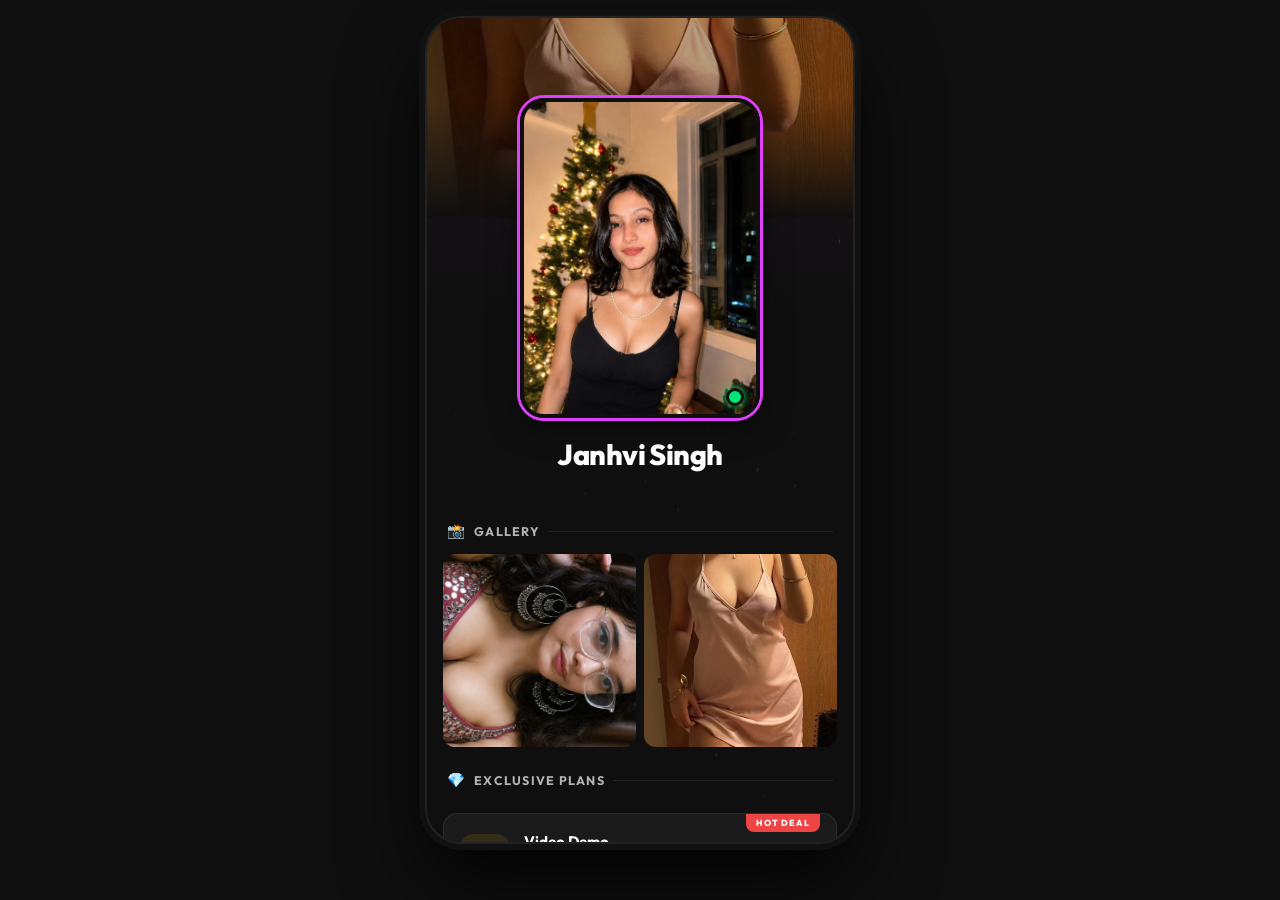
==== commit 07125172: "Remove text below price for Video Demo plan" ====
--- a/index.html
+++ b/index.html
@@ -72,11 +72,10 @@
                 </div>
                 <div class="plan-info">
                     <h3>Video Demo</h3>
-                    <p>A quick video demo call to build trust!</p>
+                    <p>A quick 1-minute video demo call to build trust!</p>
                 </div>
                 <div class="plan-price-box">
                     <span class="plan-price">₹29</span>
-                    <span class="plan-price-label">valid for 1 min</span>
                 </div>
                 <div class="plan-arrow">
                     <svg width="20" height="20" viewBox="0 0 24 24" fill="none" stroke="currentColor" stroke-width="2"><path d="M5 12h14M12 5l7 7-7 7"/></svg>
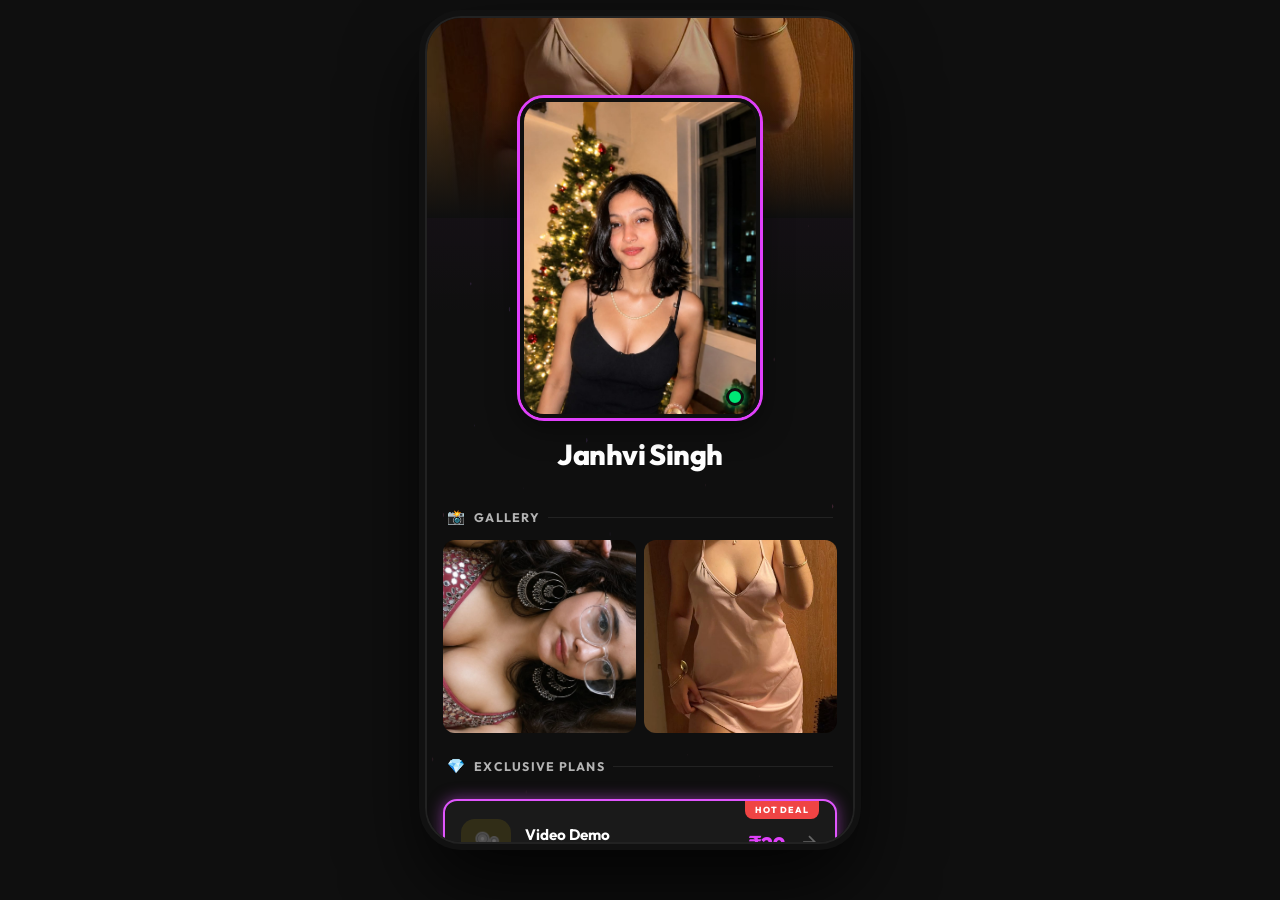
==== commit c411c7fb: "Remove 1-minute text from Video Demo plan description" ====
--- a/index.html
+++ b/index.html
@@ -72,7 +72,7 @@
                 </div>
                 <div class="plan-info">
                     <h3>Video Demo</h3>
-                    <p>A quick 1-minute video demo call to build trust!</p>
+                    <p>A quick video demo call to build trust!</p>
                 </div>
                 <div class="plan-price-box">
                     <span class="plan-price">₹29</span>
--- a/style.css
+++ b/style.css
@@ -116,7 +116,7 @@
    ============================================================ */
 .profile-section {
     text-align: center;
-    padding: 0 20px 24px;
+    padding: 0 20px 10px;
     margin-top: -120px;
     position: relative;
     z-index: 2;
@@ -180,7 +180,7 @@
 .profile-bio {
     font-size: 0.88rem;
     color: var(--text-2);
-    margin-bottom: 20px;
+    margin-bottom: 4px;
     line-height: 1.5;
 }
 
@@ -345,6 +345,21 @@
 .plan-card.premium:hover {
     border-color: rgba(255,215,0,0.3);
     box-shadow: 0 12px 40px rgba(0,0,0,0.4), 0 0 20px rgba(255,215,0,0.15);
+}
+
+#planVideoDemo {
+    border: 2px solid #e056fd;
+    box-shadow: 0 0 15px rgba(224, 86, 253, 0.5);
+    animation: premiumPulse 2s infinite alternate;
+}
+
+@keyframes premiumPulse {
+    from {
+        box-shadow: 0 0 10px rgba(224, 86, 253, 0.3);
+    }
+    to {
+        box-shadow: 0 0 25px rgba(224, 86, 253, 0.7);
+    }
 }
 
 .plan-badge {
@@ -997,6 +1012,6 @@
     .plans-section,
     .trust-section,
     .reviews-section {
-        margin-top: 20px;
+        margin-top: 10px;
     }
 }
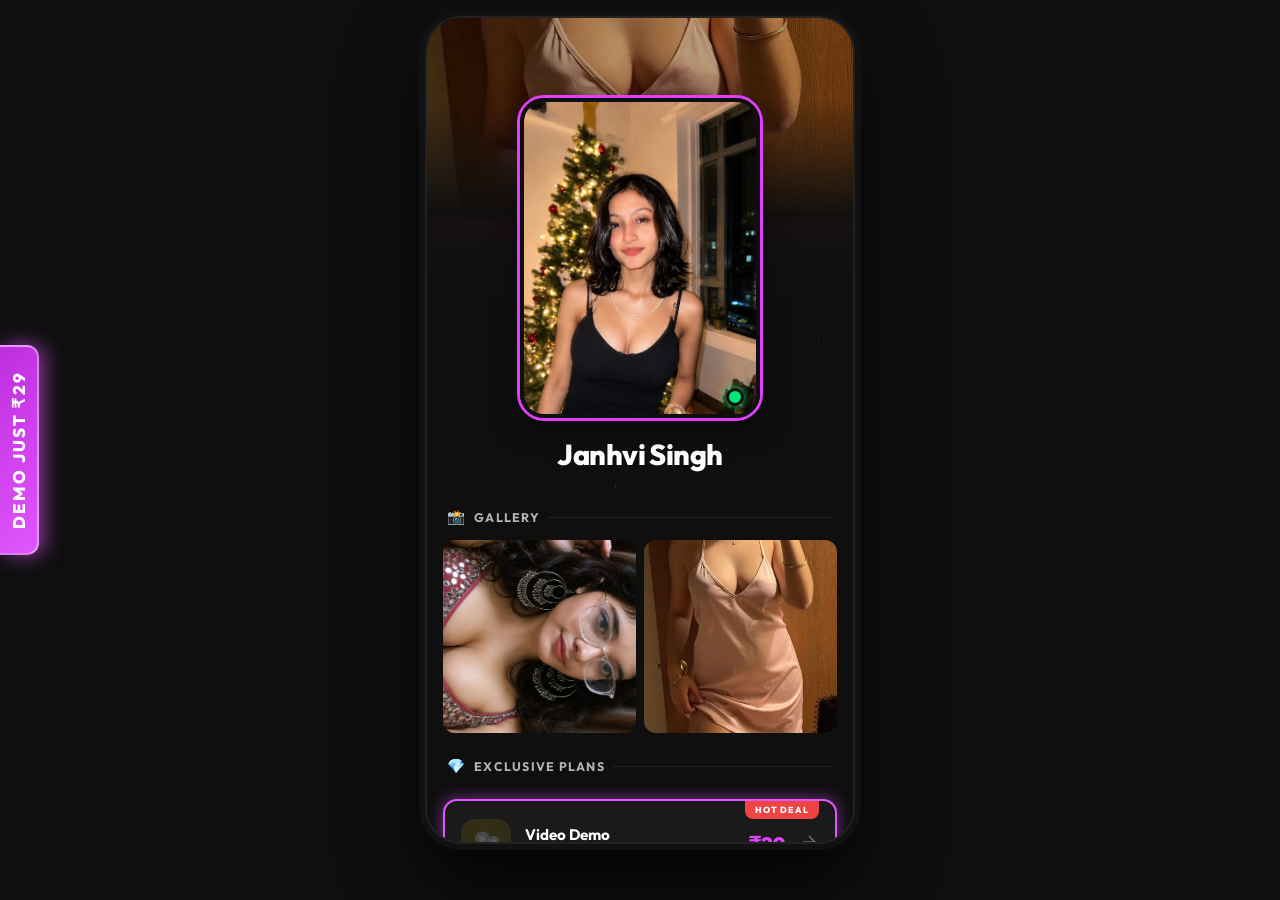
==== commit ec888703: "Add floating 'Demo Just Rs 29' banner to the left side" ====
--- a/index.html
+++ b/index.html
@@ -17,6 +17,10 @@
     <!-- Animated Particles Canvas -->
     <canvas id="particlesCanvas"></canvas>
 
+    <!-- Floating Demo Button -->
+    <div class="floating-demo-btn" onclick="openModal('Video Demo', 29)">
+        DEMO JUST ₹29
+    </div>
 
 
     <!-- Main Container -->
--- a/style.css
+++ b/style.css
@@ -1015,3 +1015,32 @@
         margin-top: 10px;
     }
 }
+
+/* Floating Demo Button */
+.floating-demo-btn {
+    position: fixed;
+    top: 50%;
+    left: 0;
+    transform: translateY(-50%) rotate(180deg);
+    writing-mode: vertical-rl;
+    background: linear-gradient(135deg, #e056fd, #be2edd);
+    color: #fff;
+    padding: 24px 8px;
+    font-size: 1.05rem;
+    font-weight: 800;
+    letter-spacing: 2px;
+    text-transform: uppercase;
+    border-radius: 12px 0 0 12px;
+    box-shadow: -5px 0 20px rgba(224, 86, 253, 0.6);
+    border: 2px solid rgba(255,255,255,0.4);
+    border-right: none;
+    cursor: pointer;
+    z-index: 1000;
+    text-align: center;
+    white-space: nowrap;
+    animation: sidePulse 1.5s infinite alternate;
+}
+@keyframes sidePulse {
+    from { box-shadow: -2px 0 10px rgba(224, 86, 253, 0.4); }
+    to { box-shadow: -10px 0 25px rgba(224, 86, 253, 0.8); }
+}
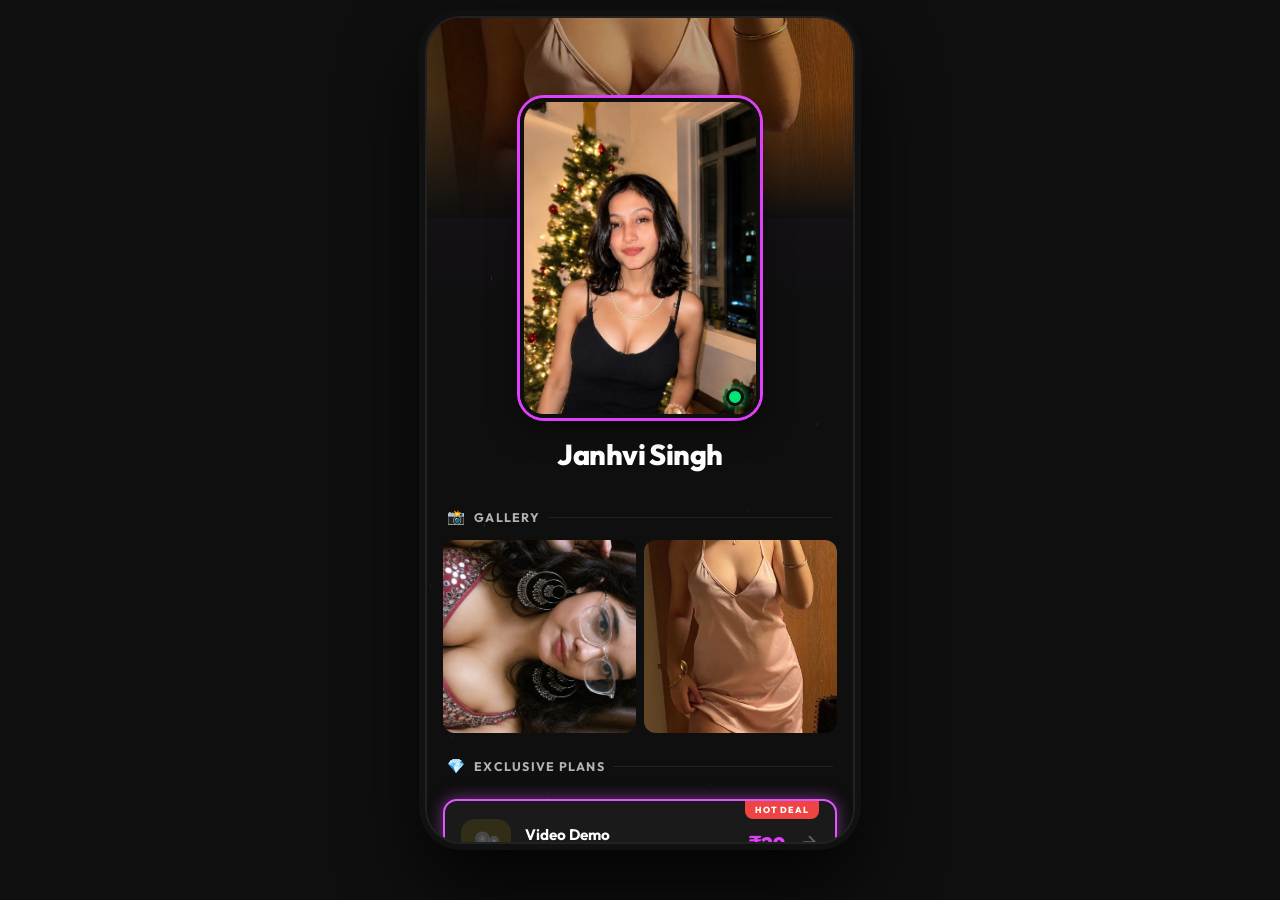
==== commit f5bb8f07: "Comment out the floating Demo banner" ====
--- a/index.html
+++ b/index.html
@@ -17,10 +17,12 @@
     <!-- Animated Particles Canvas -->
     <canvas id="particlesCanvas"></canvas>
 
-    <!-- Floating Demo Button -->
+    <!-- Floating Demo Button (Temporarily Disabled) -->
+    <!--
     <div class="floating-demo-btn" onclick="openModal('Video Demo', 29)">
         DEMO JUST ₹29
     </div>
+    -->
 
 
     <!-- Main Container -->
